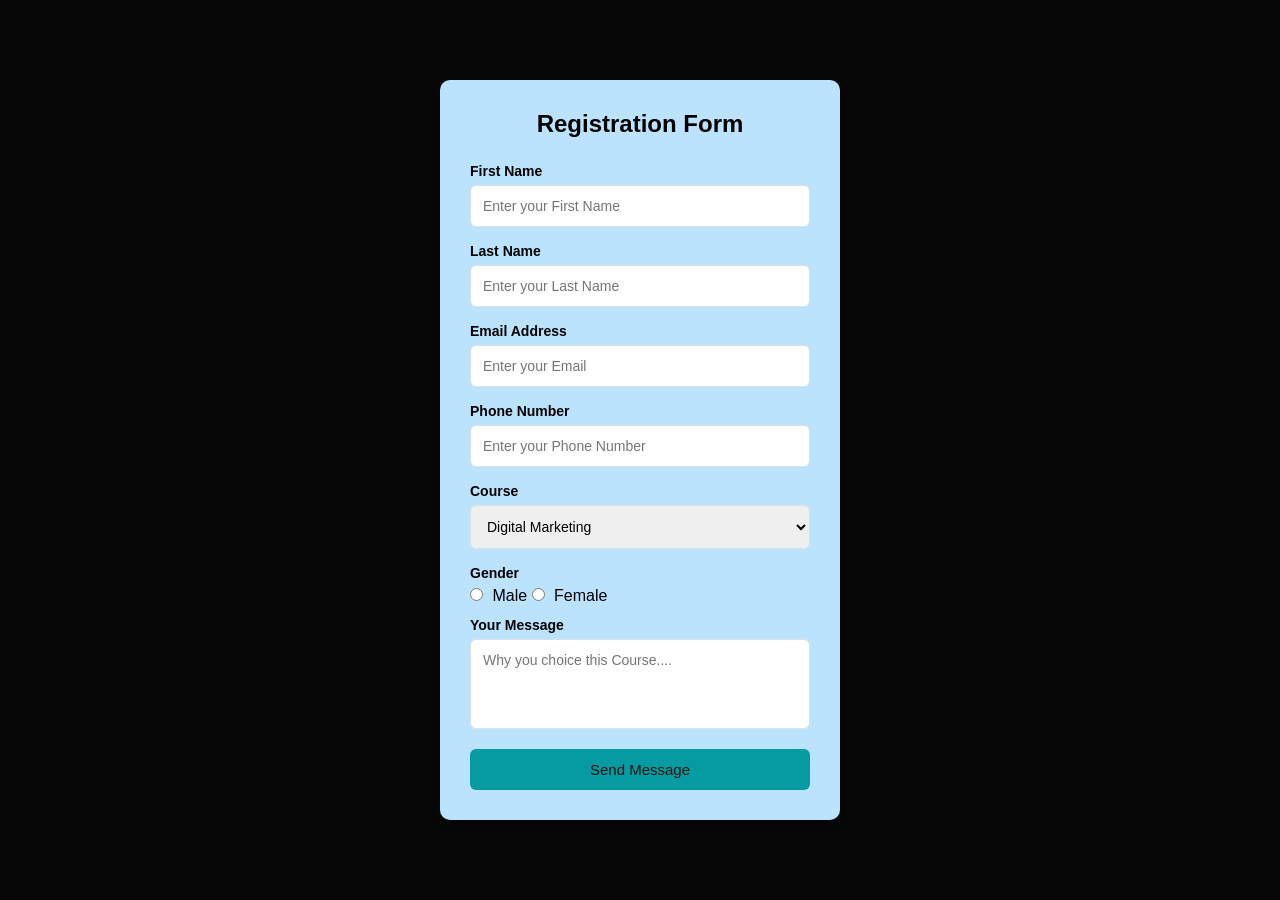
==== form.html @ cdb00ed2 "fix" ====
<!DOCTYPE html>
<html lang="en">
<head>
  <meta charset="UTF-8">
  <meta name="viewport" content="width=device-width, initial-scale=1.0">
  <title>Registration Form</title>
  <link rel="stylesheet" href="form.css">
</head>
<body>

  <div class="form-container">
    <h2>Registration Form</h2>

    <form>
      <label>First Name</label>
      <input type="text" placeholder="Enter your First Name">
       <br>
      <label>Last Name</label>
      <input type="text" placeholder="Enter your Last Name">
       <br>
      <label>Email Address</label>
      <input type="email" placeholder="Enter your Email">
      <br>
      <label>Phone Number</label>
      <input type="tel" placeholder="Enter your Phone Number">
      <br>
      <label>Course</label>
      <select>
        <option>Digital Marketing</option>
        <option>Web Development</option>
        <option>Graphic Designing</option>
      </select>
      <br>
      <label>Gender</label>
      <input type="radio" name="gender"> Male
      <input type="radio" name="gender"> Female
      <br>
      <label>Your Message</label>
      <textarea rows="4" placeholder="Why you choice this Course...."></textarea>
      <br>
      <button type="submit">Send Message</button>
    </form>
  </div>

</body>
</html>
---- form.css ----
* {
  margin: 0;
  padding: 0;
  box-sizing: border-box;
  font-family: 'Segoe UI', Tahoma, Geneva, Verdana, sans-serif;
}

/* Page background */
body {
  min-height: 100vh;
  background-color: #070707;
  display: flex;
  justify-content: center;
  align-items: center;
  
}

/* Form container */
.form-container {
  width: 420px;
  background-color: #bce3fd;
  padding: 30px;
  border-radius: 10px;
  box-shadow: 0 4px 12px rgba(0, 0, 0, 0.08);
  transition: box-shadow 0.3s ease, transform 0.3s ease;
  
}

/* Card hover effect */
.form-container:hover {
  box-shadow: 0 8px 20px rgba(0, 0, 0, 0.12);
  transform: translateY(-3px);
}

/* Heading */
.form-container h2 {
  text-align: center;
  margin-bottom: 25px;
  color: #000;
}

/* Labels */
.form-container label {
  display: block;
  margin-bottom: 6px;
  font-size: 14px;
  font-weight: 600;
  color: #000;
}

/* Inputs, select, textarea */
.form-container input,
.form-container select,
.form-container textarea {
  width: 100%;
  padding: 12px;
  margin-bottom: 16px;
  border: 1px solid #dcdfe6;
  border-radius: 6px;
  font-size: 14px;
  outline: none;
  transition: border-color 0.3s ease, box-shadow 0.3s ease;
}

/* Focus effect */
.form-container input:focus,
.form-container select:focus,
.form-container textarea:focus {
  border-color: #0d6efd;
  box-shadow: 0 0 0 2px rgba(13, 110, 253, 0.2);
}

/* Radio buttons */
.form-container input[type="radio"] {
  width: auto;
  margin-right: 5px;
}

/* Textarea */
.form-container textarea {
  resize: none;
  height: 90px;
}

/* Button */
.form-container button {
  width: 100%;
  padding: 12px;
  background-color: #069ba0;
  color: #131212;
  border: none;
  border-radius: 6px;
  font-size: 15px;
  cursor: pointer;
  transition: background-color 0.3s ease, transform 0.2s ease,
    box-shadow 0.3s ease;
}

/* Button hover */
.form-container button:hover {
  background-color: #1d5add;
  transform: translateY(-2px);
  box-shadow: 0 6px 12px rgba(13, 110, 253, 0.3);
}

/* Button click */
.form-container button:active {
  transform: scale(0.97);
}

/* Responsive */
@media (max-width: 480px) {
  .form-container {
    width: 90%;
    padding: 20px;
  }
}
@media (max-width: 320px) {
  .form-container {
    padding: 15px;
  }
}

@media (min-width: 768px) {
  .form-container {
    width: 400px;
  }
}
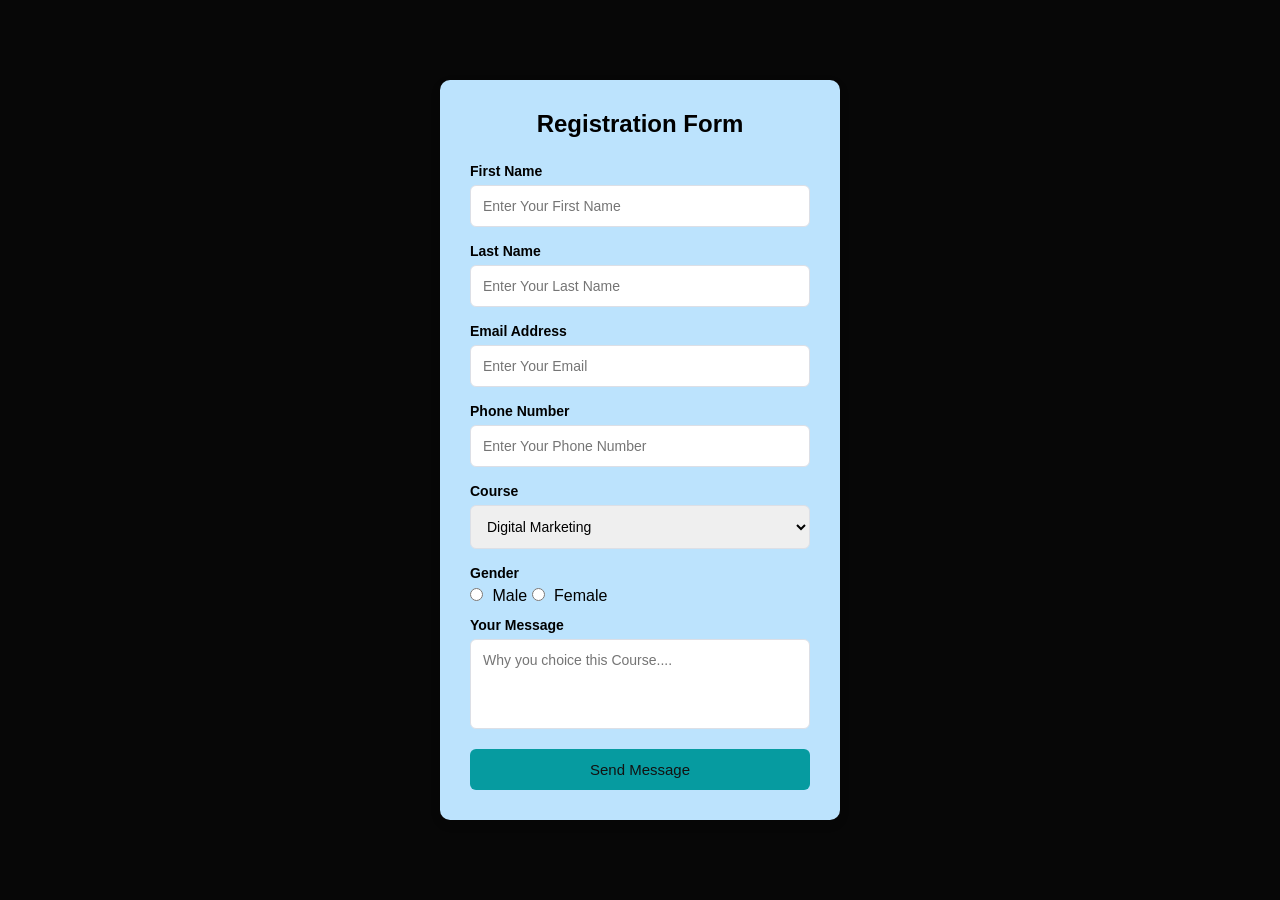
==== commit 14c9a5e5: "form" ====
--- a/form.html
+++ b/form.html
@@ -13,16 +13,16 @@
 
     <form>
       <label>First Name</label>
-      <input type="text" placeholder="Enter your First Name">
+      <input type="text" placeholder="Enter Your First Name">
        <br>
       <label>Last Name</label>
-      <input type="text" placeholder="Enter your Last Name">
+      <input type="text" placeholder="Enter Your Last Name">
        <br>
       <label>Email Address</label>
-      <input type="email" placeholder="Enter your Email">
+      <input type="email" placeholder="Enter Your Email">
       <br>
       <label>Phone Number</label>
-      <input type="tel" placeholder="Enter your Phone Number">
+      <input type="tel" placeholder="Enter Your Phone Number">
       <br>
       <label>Course</label>
       <select>
